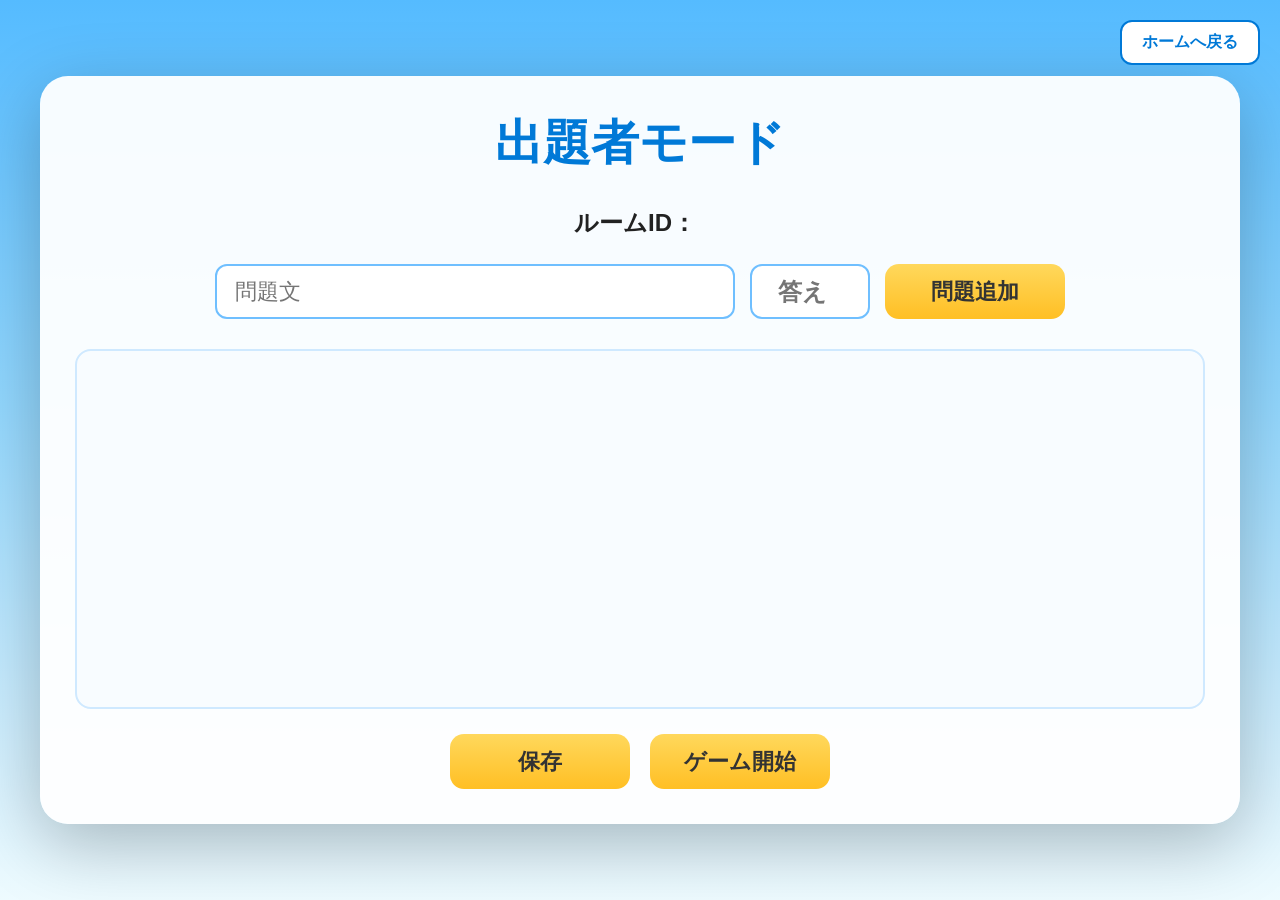
==== host.html @ a220842a "Initial commit" ====
<!DOCTYPE html>
<html lang="ja">

<head>

    <meta charset="UTF-8">

    <meta name="viewport"
          content="width=device-width, initial-scale=1.0">

    <title>Host</title>

    <link rel="stylesheet"
          href="css/style.css">

</head>

<body>

<div class="hostContainer">

    <h1>出題者モード</h1>

    <div id="roomPanel">

        <p>

            ルームID：

            <span id="roomId">

            </span>

        </p>

    </div>

    <div id="questionEditor">

        <input

            id="questionInput"

            type="text"

            placeholder="問題文"

        >

        <input

            id="answerInput"

            type="number"

            min="0"

            max="100"

            placeholder="答え"

        >

        <button id="addQuestionButton">

            問題追加

        </button>

    </div>

    <div id="questionList">

    </div>

    <div class="hostButtons">

        <button id="saveButton">

            保存

        </button>

        <button id="startButton">

            ゲーム開始

        </button>

    </div>

    <button

        id="homeButton"

        class="backButton"

    >

        ホームへ戻る

    </button>

</div>

<script src="js/config.js"></script>
<script src="js/room.js"></script>
<script src="js/host.js"></script>

</body>

</html>
---- css/style.css ----
/*==================================================
 Percent Balloon v2
 style.css
 Part1
 リセット・共通・ホーム画面
==================================================*/

/*=========================================
    RESET
=========================================*/

*{
    margin:0;
    padding:0;
    box-sizing:border-box;
}

html,
body{

    width:100%;
    height:100%;

    font-family:
    "Yu Gothic",
    "Meiryo",
    sans-serif;

    overflow:hidden;

}

/*=========================================
    BODY
=========================================*/

body{

    background:
    linear-gradient(
        180deg,
        #55bbff 0%,
        #93d8ff 45%,
        #eefbff 100%
    );

    display:flex;

    justify-content:center;

    align-items:center;

    color:#222;

}

/*=========================================
    共通
=========================================*/

button,
input{

    font-family:inherit;

}

button{

    cursor:pointer;

    transition:.2s;

}

button:hover{

    transform:scale(1.05);

}

button:active{

    transform:scale(.98);

}

input{

    outline:none;

}

/*=========================================
    HOME
=========================================*/

.homeContainer{

    width:650px;

    background:
    rgba(255,255,255,.94);

    border-radius:30px;

    padding:60px;

    box-shadow:
    0 20px 60px
    rgba(0,0,0,.25);

    display:flex;

    flex-direction:column;

    align-items:center;

}

/*=========================================
    TITLE
=========================================*/

.title{

    font-size:56px;

    color:#0082df;

    margin-bottom:55px;

    font-weight:bold;

    text-shadow:

    0 3px 0 white,

    0 6px 10px
    rgba(0,0,0,.15);

}

/*=========================================
    HOME BUTTON
=========================================*/

.homeButton{

    width:320px;

    height:80px;

    border:none;

    border-radius:18px;

    margin:15px;

    font-size:28px;

    font-weight:bold;

    color:white;

}

/* 出題者 */

#hostButton{

    background:

    linear-gradient(

        180deg,

        #ff6f6f,

        #ff4343

    );

}

#hostButton:hover{

    background:

    linear-gradient(

        180deg,

        #ff8080,

        #ff4f4f

    );

}

/* 回答者 */

#playButton{

    background:

    linear-gradient(

        180deg,

        #3faeff,

        #008cff

    );

}

#playButton:hover{

    background:

    linear-gradient(

        180deg,

        #59bbff,

        #1698ff

    );

}

/*=========================================
    共通コンテナ
=========================================*/

.hostContainer,
.playContainer,
.gameContainer{

    width:1200px;

    background:
    rgba(255,255,255,.95);

    border-radius:28px;

    padding:35px;

    box-shadow:

    0 20px 70px

    rgba(0,0,0,.25);

}

/*=========================================
    見出し
=========================================*/

h1{

    text-align:center;

    color:#0079d7;

    font-size:48px;

    margin-bottom:25px;

}

/*=========================================
    戻るボタン
=========================================*/

.backButton{

    position:fixed;

    top:20px;

    right:20px;

    width:140px;

    height:45px;

    border:none;

    border-radius:12px;

    background:white;

    color:#0079d7;

    font-size:16px;

    font-weight:bold;

    border:2px solid #0079d7;

}

.backButton:hover{

    background:#eaf6ff;

}

/*=========================================
    雲（共通）
=========================================*/

.cloud{

    position:absolute;

    background:white;

    border-radius:999px;

    opacity:.9;

}

.cloud::before,
.cloud::after{

    content:"";

    position:absolute;

    background:white;

    border-radius:50%;

}

.cloud::before{

    width:60px;

    height:60px;

    left:20px;

    top:-25px;

}

.cloud::after{

    width:80px;

    height:80px;

    right:20px;

    top:-35px;

}

/*=========================================
    非表示
=========================================*/

.hidden{

    display:none !important;

}


/*==================================================
 Percent Balloon v2
 style.css
 Part2
 出題者画面・回答者画面
==================================================*/

/*=========================================
    HOST
=========================================*/

#roomPanel{

    display:flex;

    justify-content:center;

    align-items:center;

    margin-bottom:25px;

    font-size:24px;

    font-weight:bold;

}

#roomId{

    margin-left:10px;

    color:#ff5c5c;

    font-size:34px;

    letter-spacing:3px;

}

/*=========================================
    QUESTION EDITOR
=========================================*/

#questionEditor{

    display:flex;

    justify-content:center;

    align-items:center;

    gap:15px;

    margin-bottom:30px;

    flex-wrap:wrap;

}

#questionInput{

    width:520px;

    height:55px;

    padding:0 18px;

    border-radius:12px;

    border:2px solid #6fbfff;

    font-size:22px;

}

#answerInput{

    width:120px;

    height:55px;

    text-align:center;

    border-radius:12px;

    border:2px solid #6fbfff;

    font-size:24px;

    font-weight:bold;

}

#questionInput:focus,
#answerInput:focus{

    border-color:#008cff;

    box-shadow:
    0 0 8px rgba(0,140,255,.35);

}

/*=========================================
    HOST BUTTONS
=========================================*/

.hostButtons{

    display:flex;

    justify-content:center;

    gap:20px;

    margin-top:25px;

}

.hostButtons button,
#addQuestionButton{

    min-width:180px;

    height:55px;

    border:none;

    border-radius:14px;

    background:

    linear-gradient(
        180deg,
        #ffd85c,
        #ffbf24
    );

    font-size:22px;

    font-weight:bold;

    color:#333;

}

.hostButtons button:hover,
#addQuestionButton:hover{

    filter:brightness(1.05);

}

/*=========================================
    QUESTION LIST
=========================================*/

#questionList{

    width:100%;

    height:360px;

    overflow-y:auto;

    margin-top:20px;

    padding:15px;

    background:#f8fcff;

    border-radius:16px;

    border:2px solid #cfe9ff;

}

.questionItem{

    display:flex;

    justify-content:space-between;

    align-items:center;

    padding:14px 18px;

    margin-bottom:10px;

    border-radius:12px;

    background:white;

    box-shadow:
    0 2px 8px rgba(0,0,0,.08);

}

.questionText{

    font-size:20px;

}

.questionAnswer{

    color:#007ad8;

    font-weight:bold;

    font-size:22px;

}

/*=========================================
    PLAY
=========================================*/

#game{

    width:1200px;

    background:
    rgba(255,255,255,.95);

    border-radius:28px;

    padding:35px;

    box-shadow:

    0 20px 70px

    rgba(0,0,0,.25);

}

/*=========================================
    QUESTION BOX
=========================================*/

#questionBox{

    width:100%;

    min-height:170px;

    border-radius:22px;

    background:

    linear-gradient(
        180deg,
        #eef9ff,
        #ffffff
    );

    border:2px solid #d7ecff;

    padding:25px;

}

#questionTitle{

    font-size:28px;

    color:#007ad8;

    font-weight:bold;

    margin-bottom:20px;

}

#question{

    text-align:center;

    font-size:38px;

    font-weight:bold;

    line-height:1.5;

}

/*=========================================
    ANSWER AREA
=========================================*/

#answerArea{

    margin-top:30px;

    display:flex;

    justify-content:center;

    align-items:center;

    gap:20px;

}

#answerArea input{

    width:170px;

    height:70px;

    border-radius:16px;

    border:3px solid #007ad8;

    background:white;

    font-size:40px;

    font-weight:bold;

    text-align:center;

}

#submitButton{

    width:180px;

    height:70px;

    border:none;

    border-radius:16px;

    background:

    linear-gradient(
        180deg,
        #ffd85c,
        #ffbf24
    );

    font-size:28px;

    font-weight:bold;

}

#submitButton:hover{

    filter:brightness(1.05);

}

/*=========================================
    RESULT
=========================================*/

#resultArea{

    margin-top:40px;

    min-height:90px;

    display:flex;

    flex-direction:column;

    justify-content:center;

    align-items:center;

    gap:10px;

}

#differenceText{

    font-size:36px;

    color:#007ad8;

    font-weight:bold;

}

#scoreText{

    font-size:28px;

    color:#444;

    font-weight:bold;

}


/*==================================================
 Percent Balloon v2
 style.css
 Part3
 パーセントバー・マーカー
==================================================*/

/*=========================================
    MAIN SCREEN
=========================================*/

#mainScreen{

    width:100%;

    margin-top:60px;

}

/*=========================================
    PERCENT BAR
=========================================*/

#percentBar{

    position:relative;

    width:100%;

    height:170px;

}

/*=========================================
    BAR BACKGROUND
=========================================*/

#colorBar{

    position:absolute;

    left:0;

    top:70px;

    width:100%;

    height:48px;

    border-radius:30px;

    overflow:hidden;

    background:

    linear-gradient(
        180deg,
        #d7d7d7,
        #ababab
    );

    box-shadow:

    inset 0 3px 10px
    rgba(0,0,0,.25);

}

/*=========================================
    COLOR BAR
=========================================*/

#fillBar{

    width:0%;

    height:100%;

    border-radius:30px;

    background:

    linear-gradient(
        90deg,

        #00b8ff 0%,

        #00ff95 30%,

        #ffe600 65%,

        #ff9800 85%,

        #ff4d4d 100%

    );

}

/*=========================================
    TICKS
=========================================*/

#tickContainer{

    position:absolute;

    top:0;

    left:0;

    width:100%;

    height:170px;

    display:flex;

    justify-content:space-between;

    z-index:5;

}

/*=========================================
    TICK
=========================================*/

.tick{

    position:relative;

    width:1px;

    height:170px;

}

/*=========================================
    TICK LINE
=========================================*/

.tick::before{

    content:"";

    position:absolute;

    left:-1px;

    bottom:52px;

    width:2px;

    height:16px;

    background:white;

}

.tick.major::before{

    height:32px;

}

/*=========================================
    NUMBER
=========================================*/

.tick span{

    position:absolute;

    top:0;

    left:50%;

    transform:translateX(-50%);

    font-size:15px;

    font-weight:bold;

    color:#006fd0;

}

/*=========================================
    MARKER LAYER
=========================================*/

#markerLayer{

    position:absolute;

    left:0;

    top:0;

    width:100%;

    height:170px;

    pointer-events:none;

    z-index:30;

}

/*=========================================
    CURRENT MARKER
=========================================*/

.currentMarker{

    position:absolute;

    top:94px;

    width:34px;

    height:34px;

    border-radius:50%;

    transform:translate(-50%,-50%);

    background:#ff4141;

    border:4px solid white;

    box-shadow:

    0 0 12px
    rgba(0,0,0,.35);

}

/*=========================================
    ANSWER MARKER
=========================================*/

.answerMarker{

    position:absolute;

    top:8px;

    transform:translateX(-50%);

    display:flex;

    flex-direction:column;

    align-items:center;

}

/*=========================================
    CORRECT MARKER
=========================================*/

.correctMarker{

    position:absolute;

    top:8px;

    transform:translateX(-50%);

    display:flex;

    flex-direction:column;

    align-items:center;

}

/*=========================================
    TRIANGLE
=========================================*/

.answerMarker .triangle,
.correctMarker .triangle{

    width:0;

    height:0;

    border-left:12px solid transparent;

    border-right:12px solid transparent;

    border-top:20px solid;

}

.answerMarker .triangle{

    border-top-color:#ff9800;

}

.correctMarker .triangle{

    border-top-color:#00b84f;

}

/*=========================================
    VALUE
=========================================*/

.answerMarker .value,
.correctMarker .value{

    margin-top:6px;

    min-width:70px;

    padding:4px 10px;

    text-align:center;

    border-radius:10px;

    background:white;

    font-size:20px;

    font-weight:bold;

    box-shadow:

    0 2px 8px
    rgba(0,0,0,.25);

}

.correctMarker .value{

    color:#009245;

}

.answerMarker .value{

    color:#ff7a00;

}

/*=========================================
    BAR GLOW
=========================================*/

#fillBar{

    box-shadow:

    0 0 12px
    rgba(0,190,255,.6);

}

/*=========================================
    DISABLED
=========================================*/

button:disabled{

    opacity:.5;

    cursor:not-allowed;

}

input:disabled{

    background:#efefef;

}


/*==================================================
 Percent Balloon v2
 style.css
 Part4
 アニメーション・演出・風船用
==================================================*/

/*=========================================
    FADE
=========================================*/

.fadeIn{
    animation:fadeIn .4s ease;
}

.fadeOut{
    animation:fadeOut .4s ease forwards;
}

@keyframes fadeIn{

    from{
        opacity:0;
    }

    to{
        opacity:1;
    }

}

@keyframes fadeOut{

    from{
        opacity:1;
    }

    to{
        opacity:0;
    }

}

/*=========================================
    POP
=========================================*/

.pop{

    animation:pop .25s;

}

@keyframes pop{

    0%{

        transform:scale(.8);

    }

    60%{

        transform:scale(1.15);

    }

    100%{

        transform:scale(1);

    }

}

/*=========================================
    SHAKE
=========================================*/

.shake{

    animation:shake .35s;

}

@keyframes shake{

    0%{transform:translateX(0);}

    15%{transform:translateX(-8px);}

    30%{transform:translateX(8px);}

    45%{transform:translateX(-6px);}

    60%{transform:translateX(6px);}

    75%{transform:translateX(-3px);}

    100%{transform:translateX(0);}

}

/*=========================================
    FLASH
=========================================*/

.flash{

    animation:flash .25s 3;

}

@keyframes flash{

    50%{

        opacity:.2;

    }

}

/*=========================================
    GLOW
=========================================*/

.glow{

    animation:glow 1s infinite alternate;

}

@keyframes glow{

    from{

        box-shadow:

        0 0 8px rgba(255,255,255,.3);

    }

    to{

        box-shadow:

        0 0 25px rgba(255,255,255,.9);

    }

}

/*=========================================
    BAR GLOW
=========================================*/

.barGlow{

    animation:barGlow .4s infinite alternate;

}

@keyframes barGlow{

    from{

        filter:brightness(1);

    }

    to{

        filter:brightness(1.3);

    }

}

/*=========================================
    RESULT
=========================================*/

.resultShow{

    animation:resultShow .5s;

}

@keyframes resultShow{

    from{

        transform:translateY(20px);

        opacity:0;

    }

    to{

        transform:translateY(0);

        opacity:1;

    }

}

/*=========================================
    ZOOM
=========================================*/

.zoom{

    animation:zoom .3s;

}

@keyframes zoom{

    from{

        transform:scale(.9);

    }

    to{

        transform:scale(1);

    }

}

/*=========================================
    CLOUD
=========================================*/

.cloudMove{

    animation:cloudMove 90s linear infinite;

}

@keyframes cloudMove{

    from{

        transform:translateX(-300px);

    }

    to{

        transform:translateX(calc(100vw + 300px));

    }

}

/*=========================================
    CURRENT MARKER
=========================================*/

.currentMarker.move{

    transition:left .05s linear;

}

/*=========================================
    TENSION MODE
=========================================*/

.tension #fillBar{

    box-shadow:

    0 0 20px rgba(255,220,0,.9),

    0 0 35px rgba(255,170,0,.6);

}

.tension .currentMarker{

    animation:pulse .25s infinite alternate;

}

@keyframes pulse{

    from{

        transform:translate(-50%,-50%) scale(1);

    }

    to{

        transform:translate(-50%,-50%) scale(1.2);

    }

}

/*=========================================
    SUCCESS
=========================================*/

.success{

    animation:success .5s;

}

@keyframes success{

    0%{

        transform:scale(1);

    }

    30%{

        transform:scale(1.25);

    }

    100%{

        transform:scale(1);

    }

}

/*=========================================
    FUTURE BALLOON
=========================================*/

.balloon{

    display:none;

}

.balloon.enable{

    display:block;

}

.balloonCanvas{

    width:100%;

    height:400px;

}

/*=========================================
    UTILITY
=========================================*/

.noSelect{

    user-select:none;

}

.pointerNone{

    pointer-events:none;

}

.center{

    display:flex;

    justify-content:center;

    align-items:center;

}
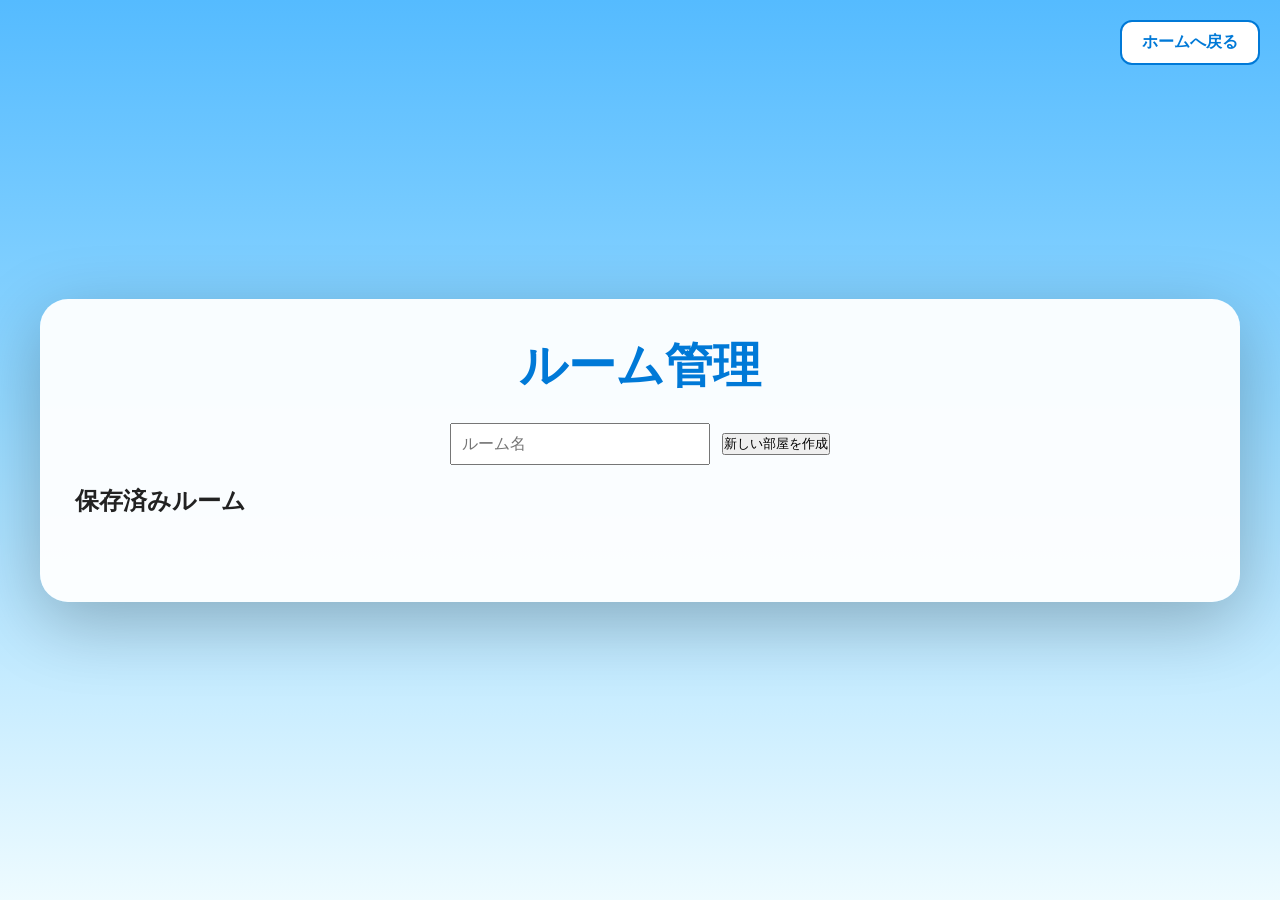
==== commit 258cd7ac: "2026/7/7　9:26" ====
--- a/host.html
+++ b/host.html
@@ -8,10 +8,11 @@
     <meta name="viewport"
           content="width=device-width, initial-scale=1.0">
 
-    <title>Host</title>
+    <title>ルーム管理</title>
 
-    <link rel="stylesheet"
-          href="css/style.css">
+    <link
+        rel="stylesheet"
+        href="css/style.css">
 
 </head>
 
@@ -19,73 +20,39 @@
 
 <div class="hostContainer">
 
-    <h1>出題者モード</h1>
+    <h1>
 
-    <div id="roomPanel">
+        ルーム管理
 
-        <p>
+    </h1>
 
-            ルームID：
-
-            <span id="roomId">
-
-            </span>
-
-        </p>
-
-    </div>
-
-    <div id="questionEditor">
+    <div class="roomCreateArea">
 
         <input
 
-            id="questionInput"
+            id="roomNameInput"
 
             type="text"
 
-            placeholder="問題文"
+            placeholder="ルーム名"
 
         >
 
-        <input
+        <button id="createRoomButton">
 
-            id="answerInput"
-
-            type="number"
-
-            min="0"
-
-            max="100"
-
-            placeholder="答え"
-
-        >
-
-        <button id="addQuestionButton">
-
-            問題追加
+            新しい部屋を作成
 
         </button>
 
     </div>
 
-    <div id="questionList">
+    <h2>
 
-    </div>
+        保存済みルーム
 
-    <div class="hostButtons">
+    </h2>
 
-        <button id="saveButton">
-
-            保存
-
-        </button>
-
-        <button id="startButton">
-
-            ゲーム開始
-
-        </button>
+    <div id="roomList">
 
     </div>
 
--- a/css/style.css
+++ b/css/style.css
@@ -1545,3 +1545,133 @@
     align-items:center;
 
 }
+
+/*=========================================
+  Room Manager
+=========================================*/
+
+.roomCreateArea {
+
+    display: flex;
+
+    gap: 12px;
+
+    justify-content: center;
+
+    align-items: center;
+
+    margin: 20px 0;
+
+    flex-wrap: wrap;
+
+}
+
+#roomNameInput {
+
+    width: 260px;
+
+    padding: 10px;
+
+    font-size: 16px;
+
+}
+
+#roomList {
+
+    display: flex;
+
+    flex-direction: column;
+
+    gap: 15px;
+
+    margin: 25px auto;
+
+    width: min(700px, 90%);
+
+}
+
+.roomCard {
+
+    background: #ffffff;
+
+    border: 2px solid #d9d9d9;
+
+    border-radius: 12px;
+
+    padding: 16px;
+
+    display: flex;
+
+    justify-content: space-between;
+
+    align-items: center;
+
+    gap: 15px;
+
+    box-shadow: 0 2px 6px rgba(0,0,0,.1);
+
+}
+
+.roomCard h3 {
+
+    margin: 0;
+
+    font-size: 20px;
+
+}
+
+.roomCard p {
+
+    margin: 6px 0 0;
+
+    color: #666;
+
+    font-size: 14px;
+
+}
+
+.roomCard button {
+
+    margin-left: 8px;
+
+}
+
+/*=========================================
+  Question Editor
+=========================================*/
+
+.questionCard {
+
+    display: flex;
+
+    justify-content: space-between;
+
+    align-items: center;
+
+    background: #ffffff;
+
+    border: 1px solid #cccccc;
+
+    border-radius: 10px;
+
+    padding: 12px 16px;
+
+    margin-bottom: 10px;
+
+    gap: 10px;
+
+}
+
+.questionCard span {
+
+    flex: 1;
+
+    word-break: break-word;
+
+}
+
+.questionCard button {
+
+    flex-shrink: 0;
+
+}
